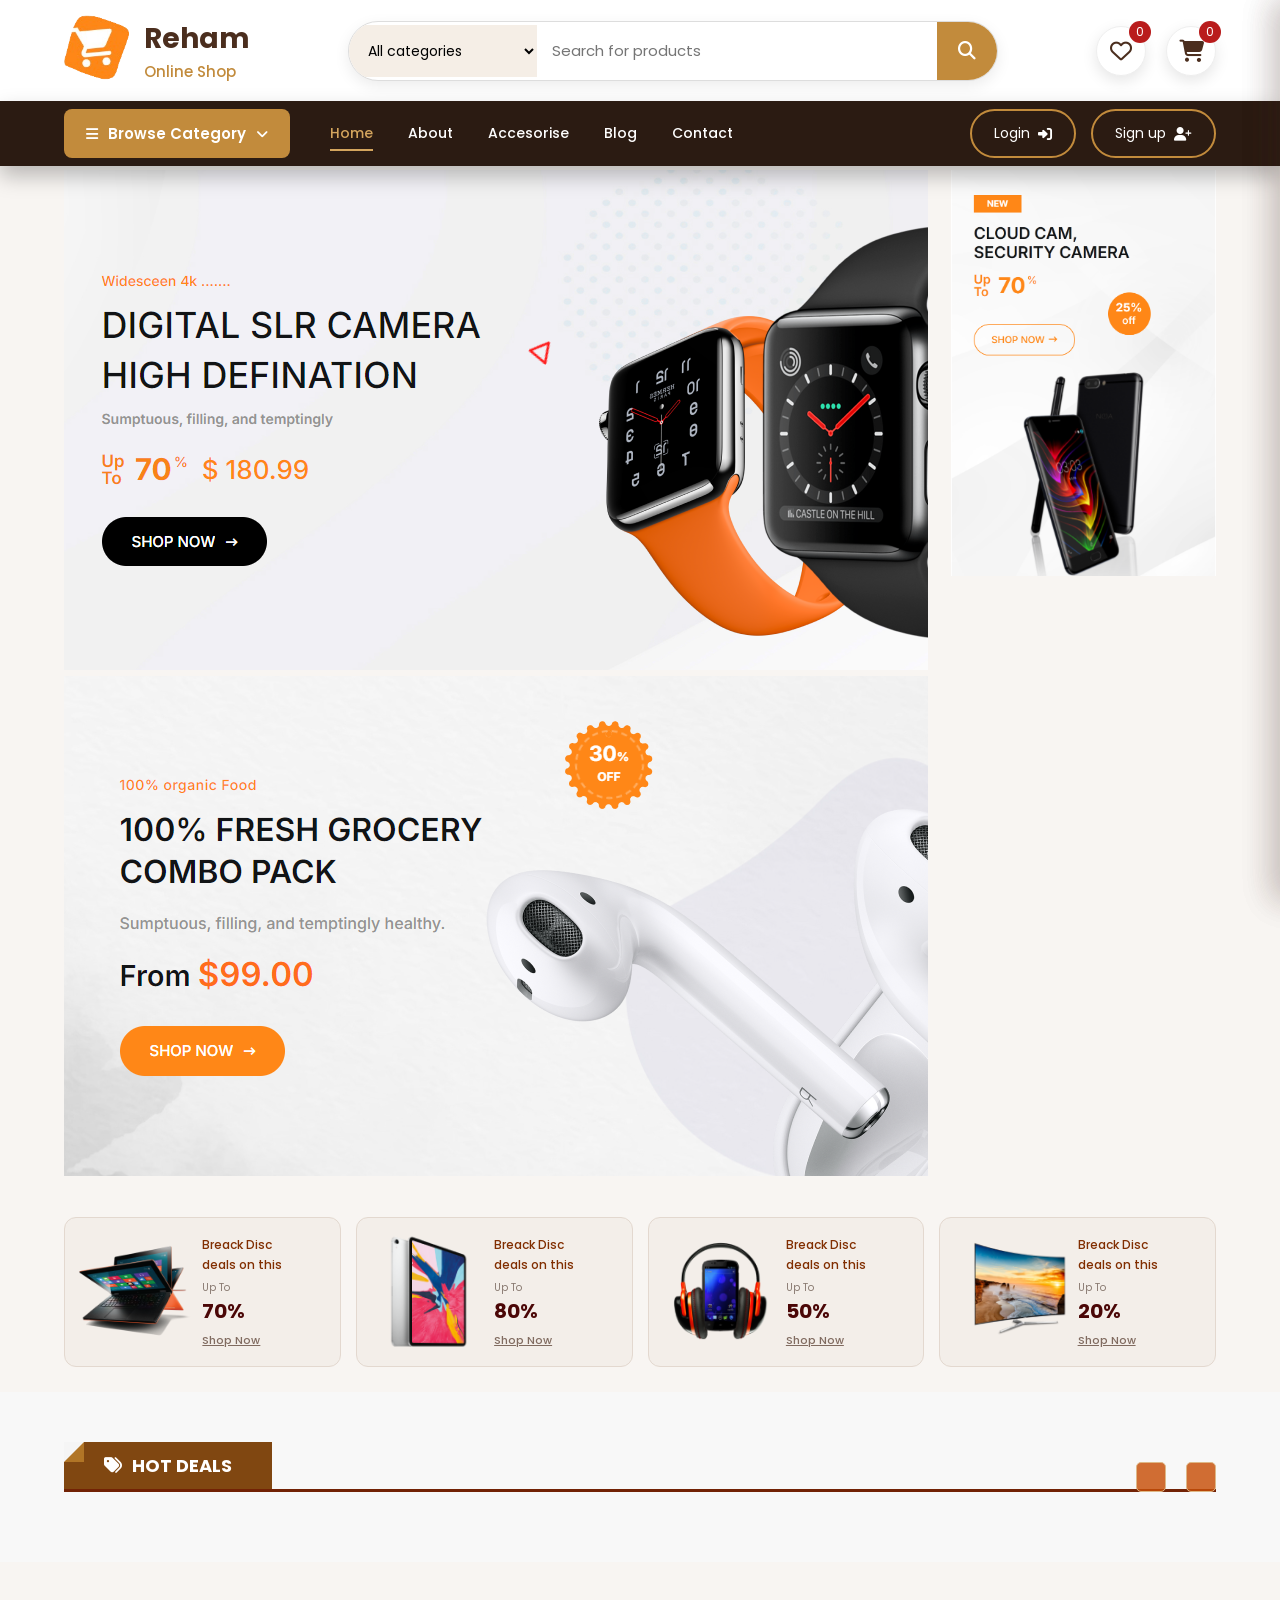
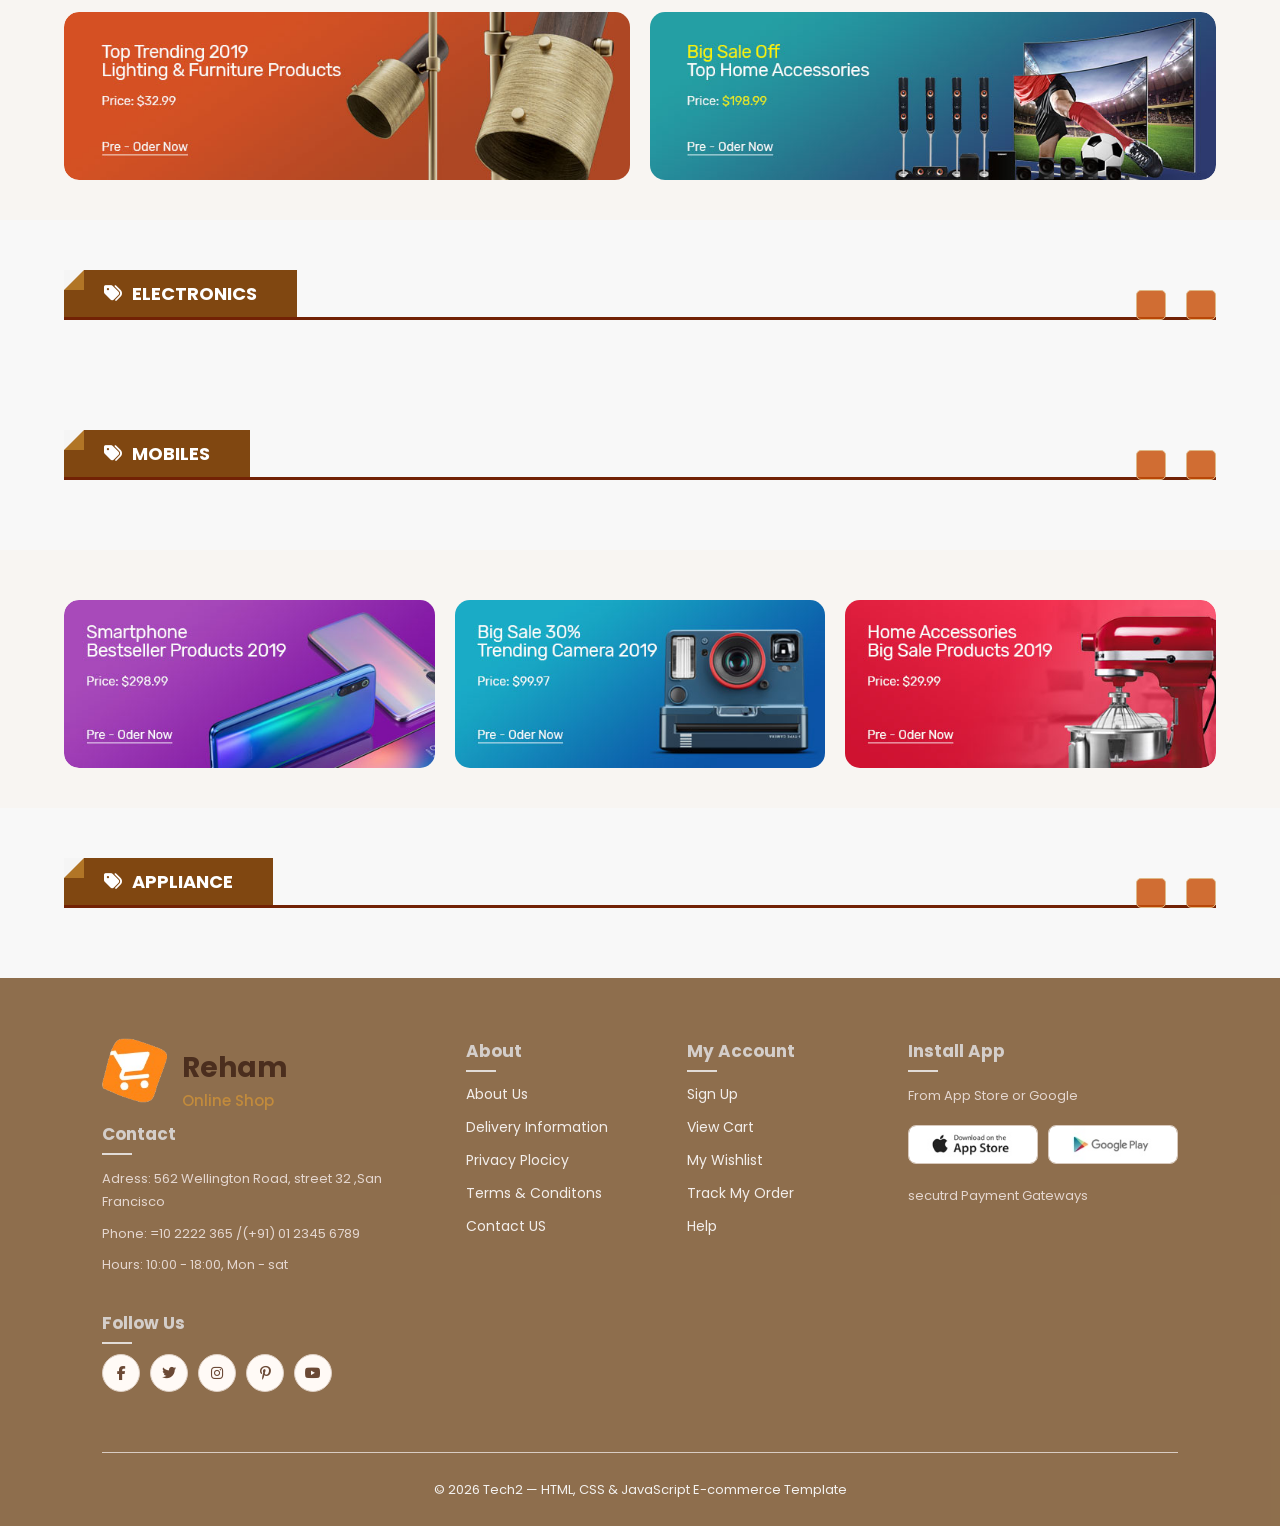
==== index.html @ 5ea928c6 "secound commit" ====
<!DOCTYPE html>
<!-- بيحدد إن الصفحة بتستخدم HTML5 -->

<html lang="en">
<!-- بداية صفحة HTML واللغة الأساسية إنجليزي -->

<head>

<!-- Link Swiper's CSS -->
<link rel="stylesheet" href="https://cdn.jsdelivr.net/npm/swiper@14.0.1/swiper-bundle.min.css">

    <!-- ترميز الصفحة علشان يدعم كل اللغات ومنها العربي -->
    <meta charset="UTF-8">

    <!-- بيخلي الصفحة Responsive على الموبايل والأجهزة المختلفة -->
    <meta name="viewport" content="width=device-width, initial-scale=1.0">

    <!-- أيقونة الموقع اللي بتظهر جنب اسم الموقع في التبويب -->
    <link rel="icon" href="Ecommerce Website/img/icon.png">

    <!-- ربط ملف الـ CSS الخاص بتنسيق الموقع -->
    <link rel="stylesheet" href="style.css">

    <!-- اسم الموقع اللي هيظهر في التبويب -->
    <title>Online_Store</title>

    <!-- مكتبة Font Awesome علشان نستخدم الأيقونات -->
<link rel="stylesheet" href="https://cdnjs.cloudflare.com/ajax/libs/font-awesome/6.4.0/css/all.min.css">
</head>




<body>

<div class="cart">
    <div class="top_cart">
        <h3>Cart Items : (<span class="count_item_cart">0</span>)</h3>
        <span class="close_cart"><i class="fa-regular fa-circle-xmark"></i></span>
    </div>


    <div class="items_in_cart" id="cart_items">
        

    
        <!-- <div class="item_cart">
        
           
            <div class="img_cart">
                <img src="Ecommerce Website/img/product/10.png" alt="">
            </div>
        
        
            <div class="content">
                <h4>Lorem ipsum dolor sit 10lorem10jfeqhwehed.</h4>
                <p class="price_cart">80$</p>
        
                <div class="Quntity_controle">
                    <button class="decrease_quntity">-</button>
                    <span class="quntity">3</span>
                    <button class="increese_quntity">+</button>
                </div>
            </div>
        
      
            <div class="delete_cart">
                <button class="delete_item">
                    <i class="fa-solid fa-trash-can"></i>
                </button>
            </div>
        
        </div> -->


    </div>



<div class="bottom_cart">
    <div class="total">
        <p>SubTotal</p>
        <p>------></p>
        <p class="price_cart_total">0$</p>

    </div>


    <div class="button_cart">
        <a href="checkout.html" class="btn_cart">Checkout</a>

        <span class="btn_cart trans_bg">Shop more</span>
    </div>
</div>

</div>







<!-- Favorite Popup -->

<div class="favorite">

    <div class="top_favorite">

        <h3>
            My Favorite : (<span class="count_item_fav">0</span>)
        </h3>

        <span class="close_favorite">
            <i class="fa-regular fa-circle-xmark"></i>
        </span>

    </div>

    <div id="favorite_items">
    </div>

</div>





    <!-- بداية الهيدر (الجزء العلوي من الموقع) -->
    <header>

        <!-- الجزء العلوي بالكامل من الهيدر -->
        <div class="top_header">

            <!-- Container علشان يخلي المحتوى في منتصف الصفحة ومنظم -->
            <div class="container">

                <!-- Div بيجمع اللوجو واسم الموقع مع بعض -->
                <div id="rere">

                    <!-- اللوجو ولو اتضغط عليه يرجع للصفحة الرئيسية -->
                    <a href="#" class="logo">
                        <img src="Ecommerce Website/img/icon.png">
                    </a>

                    <!-- اسم الموقع والوصف -->
                    <div class="icon1">
                        <h1>Reham</h1>
                        <h3>Online Shop</h3>
                    </div>

                </div>




                <!-- نموذج البحث -->
                <form class="search_box">

                    <!-- مكان اختيار نوع المنتجات -->
                    <div class="select_box">

                        <!-- قائمة منسدلة لاختيار القسم -->
                        <select id="category" name="category">

                            <option value="All categories">All categories</option>
                            <option value="Electronics & Digita">Electronics & Digita</option>
                            <option value="Phone & Tablet">Phone & Tablet</option>
                            <option value="Fashion & Clothings">Fashion & Clothings</option>
                            <option value="Talivsion & Monitor">Talivsion & Monitor</option>
                            <option value="Jewelry & Watches">Jewelry & Watches</option>
                            <option value="Washing Machine">Washing Machine</option>
                            <option value="Toys & Hobbies">Toys & Hobbies</option>

                        </select>

                    </div>

                    <!-- مكان كتابة اسم المنتج -->
                    <input type="search" name="search" id="search" placeholder="Search for products" required>

                    <!-- زر البحث -->
                    <button type="submit">

                        <!-- أيقونة العدسة -->
                        <i class="fa-solid fa-magnifying-glass"></i>

                    </button>

                </form>







                <!-- أيقونة المنتجات المفضلة -->
                <div class="header-icons">

                    <div class="icon">
                    
                    <a href="#">
                    
                        <!-- أيقونة القلب -->
                        <i class="fa-regular fa-heart"></i>
                    
                        <!-- عدد المنتجات الموجودة في المفضلة -->
                        <span class="count count_favourite">0</span>
                    
                    </a>
                    </div>

                    <!-- أيقونة سلة المشتريات -->
                    <div class="icon">
                    
                        <a href="#">
                    
                            <!-- أيقونة الكارت -->
                            <i class="fa-solid fa-cart-shopping"></i>
                    
                            <!-- عدد المنتجات الموجودة في السلة -->
                            <span class="count count_item_header"> 0 </span>
                    
                        </a>
                    
                    </div>


                </div>


            </div>

        </div>


<div class="bottom_header">
    <div class="container">
        <nav class="nav">

<div class="category_nav">

<div class="category_btn">
<i class="fa-solid fa-bars"></i>
    <P>Browse Category</P>
<i  class="fa-solid fa-angle-down"></i>
</div>

<div class="category_nav_list">
   <a href="#">Top 10 offers</a>
   <a href="#">Electronics & digits</a>
   <a href="#">Phons & Tables</a>
   <a href="#">Fashion & Clothings</a>
   <a href="#">Talivsion & Monitor</a>
   <a href="#">Jewelry & Watches</a>
   <a href="#">Toys & Hobbies</a>
</div>

</div>

<ul class="nav_links">
<li class="active"><a href="#">Home</a></li>
<li><a href="#">About</a></li>
<li><a href="#"> Accesorise</a></li>
<li><a href="#"> Blog</a></li>
<li><a href="#"> Contact</a></li>

</ul>
        </nav>




        <div class="login_signup btns">
<a class="btn"  id="Log-in" href="#">Login <i class="fa-solid fa-right-to-bracket"></i></a>
<a class="btn" id="Sign-up" href="#">Sign up<i class="fa-solid fa-user-plus"></i></a>
        </div>



        <div class="mobile_menu">
        
            <button class="mobile_menu_btn">
                <i class="fa-solid fa-bars"></i>
            </button>
        
            <ul class="mobile_nav_links">
                <li class="active"><a href="#">Home</a></li>
                <li><a href="#">About</a></li>
                <li><a href="#">Accesorise</a></li>
                <li><a href="#">Blog</a></li>
                <li><a href="#">Contact</a></li>
            </ul>
        
        </div>

    </div>

</div>











    </header>




<div class="slider">
    <div class="container">

        <!-- Swiper -->
        <div class="slide-swap mySwiper">

            <div class="swiper-wrapper">

                <div class="swiper-slide">
                    <a href="#"> <img src="Ecommerce Website/img/banner_home1.png" alt=""> </a>
                </div>



                <div class="swiper-slide">
                    <a href="#"> <img src="Ecommerce Website/img/banner_home2.png" alt=""> </a>
                </div>





            </div>

        <div class="swiper-button-prev"></div>
        <div class="swiper-button-next"></div>
        
        

        </div>


        <div class="banner_2">
            <a href="#">
                <img src="Ecommerce Website/img/banner_home3.png" alt="">
            </a>
        </div>






    </div>
</div>





<div class="banner_4">
    <div class="container">
                <div class="box">
                    <a href="" class="link_btn"> </a>
                    <img src="Ecommerce Website/img/banner3_1.png" alt="">
                    <div class="text">
                        <h5>Breack Disc</h5>
                        <h5>deals on this</h5>
                        <div class="sale">
                            <p>Up To</p>
                            <span>70%</span>
                        </div>
                        <h5>Shop Now</h5>
                    </div>
                </div>

                        <div class="box">
                            <a href="" class="link_btn"> </a>
                            <img src="Ecommerce Website/img/banner3_2.png" alt="">
                            <div class="text">
                                <h5>Breack Disc</h5>
                                <h5>deals on this</h5>
                                <div class="sale">
                                    <p>Up To</p>
                                    <span>80%</span>
                                </div>
                                <h5>Shop Now</h5>
                            </div>
                        </div>

                                <div class="box">
                                    <a href="" class="link_btn"> </a>
                                    <img src="Ecommerce Website/img/banner3_3.png" alt="">
                                    <div class="text">
                                        <h5>Breack Disc</h5>
                                        <h5>deals on this</h5>
                                        <div class="sale">
                                            <p>Up To</p>
                                            <span>50%</span>
                                        </div>
                                        <h5>Shop Now</h5>
                                    </div>
                                </div>



                                    <div class="box">
                                                    <a href="" class="link_btn"> </a>
                                                    <img src="Ecommerce Website/img/banner3_4.png" alt="">
                                                    <div class="text">
                                                        <h5>Breack Disc</h5>
                                                        <h5>deals on this</h5>
                                                        <div class="sale">
                                                            <p>Up To</p>
                                                            <span>20%</span>
                                                        </div>
                                                        <h5>Shop Now</h5>
                                                    </div>
                                    </div>
    </div>
</div>






<div class="slider_products slide">

    <div class="container">

        <div class="slide_product mySwiper">

            <div class="top_slid">
                <h2><i class="fa-solid fa-tags"></i>Hot Deals</h2>
            </div>

            <div class="products swiper-wrapper" id="swiper_items_sale">


                <!-- Product 1 -->


            </div>



            <div class="swiper-button-next btn_swip"></div>
            <div class="swiper-button-prev btn_swip"></div>

        </div>




    </div>

</div>



<div class="banners">
    <div class="container">
        <div class="banners_boxs banner_2_img">
            <a href="" class="box">
<img src="Ecommerce Website/img/banner_box4.jpg" alt="">
<img src="Ecommerce Website/img/banner_box5.jpg" alt="">
            </a>
        </div>
    </div>
</div>



<div class="slider_products slide">

    <div class="container">

        <div class="slide_product mySwiper">

            <div class="top_slid">
                <h2><i class="fa-solid fa-tags"></i>Electronics</h2>
            </div>

            <div class="products swiper-wrapper" id="swiper_items">


                <!-- Product 1 -->


            </div>



            <div class="swiper-button-next btn_swip"></div>
            <div class="swiper-button-prev btn_swip"></div>

        </div>




    </div>

</div>



<div class="slider_products slide">

    <div class="container">

        <div class="slide_product mySwiper">

            <div class="top_slid">
                <h2><i class="fa-solid fa-tags"></i>Mobiles</h2>
            </div>

            <div class="products swiper-wrapper" id="swiper_mobiles">


                <!-- Product 1 -->


            </div>



            <div class="swiper-button-next btn_swip"></div>
            <div class="swiper-button-prev btn_swip"></div>

        </div>




    </div>

</div>


<div class="banners">
    <div class="container">
        <div class="banners_boxs banner_3_img">
            <a href="" class="box">
                <img src="Ecommerce Website/img/banner_box1.jpg" alt="">
                <img src="Ecommerce Website/img/banner_box2.jpg" alt="">
                <img src="Ecommerce Website/img/banner_box3.jpg" alt="">

            </a>
        </div>
    </div>
</div>



<div class="slider_products slide">

    <div class="container">

        <div class="slide_product mySwiper">

            <div class="top_slid">
                <h2><i class="fa-solid fa-tags"></i>appliance</h2>
            </div>

            <div class="products swiper-wrapper" id="swiper_appliance">


                <!-- Product 1 -->


            </div>



            <div class="swiper-button-next btn_swip"></div>
            <div class="swiper-button-prev btn_swip"></div>

        </div>




    </div>

</div>


<footer class="section-p1">
    <div class="col">
        <div id="rere">
        
            <!-- اللوجو ولو اتضغط عليه يرجع للصفحة الرئيسية -->
            <a href="#" class="logo">
                <img src="Ecommerce Website/img/icon.png">
            </a>
        
            <!-- اسم الموقع والوصف -->
            <div class="icon1 icon2">
                <h1>Reham</h1>
                <h3>Online Shop</h3>
            </div>
        
        </div>

                    
        <h4>Contact</h4>
        <p>
            <storng>Adress: </storng>562 Wellington Road, street 32 ,San Francisco
        </p>
        <p>
            <storng>Phone: </storng>=10 2222 365 /(+91) 01 2345 6789
        </p>
        <p>
            <storng>Hours: </storng>10:00 - 18:00, Mon - sat
        </p>
        <div class="follow">
            <h4>Follow Us</h4>
            <div class="icon">
                <i class="fab fa-facebook-f"></i>
                <i class="fab fa-twitter"></i>
                <i class="fab fa-instagram"></i>
                <i class="fab fa-pinterest-p"></i>
                <i class="fab fa-youtube"></i>
            </div>
        </div>
    </div>
    <div class="col">
        <h4>About</h4>
        <a href="#">About Us</a>
        <a href="#">Delivery Information</a>
        <a href="#">Privacy Plocicy</a>
        <a href="#">Terms & Conditons</a>
        <a href="#">Contact US</a>


    </div>

    <div class="col">
        <h4>My Account</h4>
        <a href="#">Sign Up</a>
        <a href="#">View Cart</a>
        <a href="#">My Wishlist</a>
        <a href="#">Track My Order</a>
        <a href="#">Help</a>


    </div>

    <div class="col install">
        <h4>Install App</h4>
        <p>From App Store or Google</p>
        <div class="row">
            <img src="Ecommerce Website/img/pay/app.jpg" alt="">
            <img src="Ecommerce Website/img/pay/play.jpg" alt="">
        </div>
        <p>secutrd Payment Gateways</p>
        <img src="Ecommerce Website/img/pay/pay.jpg" alt="">
    </div>


    <div class="copyright">
        <p>© 2026 Tech2 — HTML, CSS & JavaScript E-commerce Template</p>
    </div>
</footer>





<div class="Sign_up" id="form-details">

    <span class="closeSign">
        <i class="fa-regular fa-circle-xmark"></i>
    </span>

    <form id="signUpForm">

        <h2>
            Sign Up
            <i style="color:white" class="fa-solid fa-user-plus"></i>
        </h2>

        <input type="text" id="signupName" placeholder="Enter your name">

        <input type="email" id="signupEmail" placeholder="Enter your email">

        <input type="password" id="signupPassword" placeholder="Enter your password">

        <input type="password" id="confirmPassword" placeholder="Confirm your password">

        <button type="submit">
            Sign Up
        </button>

        <p id="signupMessage"></p>

    </form>

</div>





<div class="Log_in" id="login-details">

    <span class="closeLogin">
        <i class="fa-regular fa-circle-xmark"></i>
    </span>

    <form id="loginForm">

        <div class="login-icon">
            <i class="fa-solid fa-right-to-bracket"></i>
        </div>

        <h2>Welcome Back</h2>

        <p class="login-subtitle">
            Login to your account
        </p>

        <input type="email" id="loginEmail" placeholder="Enter your email">

        <input type="password" id="loginPassword" placeholder="Enter your password">

        <button type="submit">
            Log In
        </button>

        <p id="loginMessage"></p>

    </form>

</div>






<!-- Swiper JS -->
<script src="https://cdn.jsdelivr.net/npm/swiper@14.0.1/swiper-bundle.min.js"></script>

    <!-- ربط ملف JavaScript -->
    <script src="items_home.js"></script>
    <script src="swiiper.js"></script>
    <script src="script.js"></script>
   
   

</body>

</html>
---- style.css ----
/* =======================
   Google Font
======================= */

@import url('https://fonts.googleapis.com/css2?family=Poppins:wght@300;400;500;600;700&display=swap');


/* =======================
   Reset
======================= */

*{
    margin:0;
    padding:0;
    box-sizing:border-box;
    font-family:'Poppins',sans-serif;
}


html{
    scroll-behavior:smooth;
}


body{
    background:#f8f5f2;
    color:#2b1b12;
    font-size:14px;
    padding-top:170px;
}


a{
    text-decoration:none;
    color:inherit;
}


li{
    list-style:none;
}


/* =======================
   Header
======================= */

header{
    position:fixed;
    top:0;
    left:0;
    width:100%;
    z-index:1000;
}



/* =======================
   Container
======================= */

.container{

    width:90%;
    max-width:1300px;
    margin:auto;

}



/* =======================
   Top Header
======================= */


.top_header{

    background:#fff;
    padding:15px 0;
    box-shadow:0 5px 20px rgba(0,0,0,.12);

}



.top_header .container{

    display:flex;
    align-items:center;
    justify-content:space-between;
    gap:30px;

}



/* =======================
   Logo
======================= */


#rere{

    display:flex;
    align-items:center;
    gap:15px;

}


.logo img{

    width:65px;
    height:auto;

}



.icon1 h1{

    color:#4b2e1e;
    font-size:28px;
    font-weight:700;

}



.icon1 h3{

    color:#c28b3c;
    font-size:15px;
    font-weight:500;

}
/* =======================
   Search Box
======================= */


.search_box{

    display:flex;
    align-items:center;
    flex:1;
    max-width:650px;

    height:60px;

    background:#fff;

    border:1px solid #ddd;

    border-radius:50px;

    overflow:hidden;

    box-shadow:0 5px 15px rgba(0,0,0,.08);

    transition:.3s;

}



.search_box:focus-within{

    border-color:#c28b3c;

    box-shadow:
    0 0 0 4px rgba(194,139,60,.15);

}



.select_box select{

    border:none;
    outline:none;

    padding:15px;

    background:#f5eee6;

    cursor:pointer;

    font-size:14px;

}



.search_box input{

    flex:1;

    border:none;

    outline:none;

    padding:15px;

    font-size:15px;

}



.search_box button{

    width:60px;

    height:100%;

    border:none;

    background:#c28b3c;

    color:white;

    cursor:pointer;

    font-size:18px;

    transition:.3s;

}



.search_box button:hover{

    background:#9b6b25;

}





/* =======================
   Header Icons
======================= */


.header-icons{

    display:flex;

    gap:20px;

}



.icon{

    position:relative;

}



.icon a{

    width:50px;

    height:50px;

    border-radius:50%;

    display:flex;

    align-items:center;

    justify-content:center;


    background:#fff;

    color:#4b2e1e;

    font-size:22px;


    border:1px solid #eee;

    box-shadow:0 5px 15px rgba(0,0,0,.1);


    transition:.35s;

}



.icon a:hover{

    background:#c28b3c;

    color:white;

    transform:
    translateY(-5px)
    scale(1.08);

}



.count{

    position:absolute;

    top:-5px;

    right:-5px;


    width:22px;

    height:22px;


    border-radius:50%;


    background:#b91c1c;

    color:white;

    display:flex;

    justify-content:center;

    align-items:center;


    font-size:12px;

}






/* =======================
   Bottom Header
======================= */


.bottom_header{

    background:#2b1b12;

    color:white;

    box-shadow:
    0 10px 20px rgba(0,0,0,.25);

}



.bottom_header .container{

    height:65px;


    display:flex;

    align-items:center;

    justify-content:space-between;

}






/* =======================
   Navigation
======================= */


.nav{

    display:flex;

    align-items:center;

    gap:40px;

}




/* =======================
   Category Button
======================= */


.category_btn{

    display:flex;

    align-items:center;

    gap:10px;


    background:#c28b3c;


    padding:13px 22px;


    border-radius:8px;


    cursor:pointer;


    transition:.3s;

}



.category_btn:hover{

    background:#9b6b25;

}



.category_btn p{

    font-weight:600;

    font-size:15px;

}







/* =======================
   Navigation Links
======================= */


.nav_links{

    display:flex;

    gap:35px;

}



.nav_links li a{

    color:white;

    font-weight:500;

    position:relative;

    transition:.3s;

}



/* underline animation */

.nav_links li a::after{

    content:"";

    position:absolute;

    left:0;

    bottom:-8px;


    width:0;

    height:2px;

    background:#d4a55d;


    transition:.3s;

}



.nav_links li a:hover::after,
.nav_links .active a::after{

    width:100%;

}



.nav_links li a:hover,
.nav_links .active a{

    color:#d4a55d;

}






/* =======================
   Login Signup Buttons
======================= */


.login_signup{

    display:flex;

    gap:15px;

}



.btn{

    display:flex;

    align-items:center;

    gap:8px;


    padding:12px 22px;


    border:2px solid #c28b3c;


    border-radius:30px;


    color:white;


    transition:.35s;

}



.btn:hover{

    background:#c28b3c;


    transform:translateY(-3px);


    box-shadow:
    0 8px 20px rgba(194,139,60,.35);

}



/* =======================
   Category Dropdown
======================= */


.category_nav{

    position:relative;

}




.category_nav_list{


    position:absolute;


    top:100%;


    left:0;



    width:220px;



    padding:10px 0;



    background:#f5eee6;



    border:2px solid #4b2e1e;



    border-radius:

    0 0 12px 12px;



    box-shadow:

    0 10px 25px rgba(0,0,0,.15);



    display:flex;



    flex-direction:column;



    overflow:hidden;



    opacity:0;



    visibility:hidden;



    transform:translateY(-20px);



    transition:

    opacity .3s ease,

    transform .3s ease;

}



/* show menu */


.category_nav:hover .category_nav_list{


    opacity:1;


    visibility:visible;


    transform:translateY(0);


}





.category_nav_list a{


    padding:15px 20px;


    color:#333;


    border-bottom:

    1px solid rgb(201,186,158);


    transition:.3s;


}




.category_nav_list a:hover{


    background:#241b0e;


    color:white;


}



.category_nav_list a:last-child{


    border-bottom:none;

}
/* =======================
   Swiper
======================= */

.slider{
    position:relative;
}

.slider .container{
    display:flex;
    justify-content:space-between;
    gap:20px;
}

.slider .container .slide-swap{
    width:75%;
    overflow:hidden;
}

.slider .container .banner_2{
    width:23%;
}

.slider .container .banner_2 a{
    display:block;
    width:100%;
}

.slider .container .banner_2 img{
    width:100%;
    display:block;
    object-fit:cover;
}


/* banner */

.banner_4 {
    padding: 35px 0;
}

.banner_4 .container {
    display: grid;
    grid-template-columns: repeat(4, 1fr);
    gap: 15px;
}

/* Banner */
.banner_4 .box {
    position: relative;
    display: flex;
    align-items: center;

    height: 150px;
    padding: 12px;

    background: #f3eee9;
    border: 1px solid #e3d8cf;
    border-radius: 12px;

    overflow: hidden;
    cursor: pointer;

    transition: 0.3s ease;
}

/* Hover */
.banner_4 .box:hover {
    transform: translateY(-4px);
    box-shadow: 0 5px 15px rgba(80, 60, 50, 0.12);
      transform: scale(1.03);
}

/* Image */
.banner_4 .box img {
    width: 48%;
    height: 120px;
    object-fit: contain;

    transition: 0.3s;
}

.banner_4 .box img:hover{
     scale: 0.8;
}

/* Text */
.banner_4 .box .text {
    width: 52%;
    padding-left: 5px;
}

/* Titles */
.banner_4 .box .text h5 {
    margin: 2px 0;
    color: #812e01;
    font-size: 12px;
    font-weight: 500;
}

/* Sale */
.banner_4 .box .sale {
    margin: 6px 0;
}

.banner_4 .box .sale p {
    margin: 0;
    color: #8a7b72;
    font-size: 10px;
}

.banner_4 .box .sale span {
    color: #4b0707;
    font-size: 20px;
    font-weight: bold;
}

/* Shop Now */
.banner_4 .box .text h5:last-child {
    color: #806b60;
    font-size: 11px;
    text-decoration: underline;
}

/* Link covers whole banner */
.banner_4 .box .link_btn {
    position: absolute;
    inset: 0;
    z-index: 2;
}

/* Responsive */
@media (max-width: 1000px) {
    .banner_4 .container {
        grid-template-columns: repeat(2, 1fr);
        margin: 20px;
    }
    .banner_4 .box{
        margin-bottom: 15px;
    }
}

@media (max-width: 600px) {
    .banner_4 .container {
      display: flex;
      flex-direction: column;

    }
}
/* =========================
   Products Slider
========================= */

.slide{
      margin-top:  -10px;
}.slide .container {
    position: relative;
}

.slide .container .mySwiper {
    padding: 10px 0;
}

.slide .container .mySwiper .btn_swip {
    position: absolute;
    top: 30px;
    right: 0;
    background-color: #c74f09d2;
    color: rgb(245, 241, 238);
    font-weight: bold;
    border-radius: 5px;
    height: 30px;
    width: 30px;
    border: 1px solid burlywood;
    padding: 6px;
}

.btn_swip.swiper-button-prev {
    left: calc(100% - 80px);
}
.top_slid {
position: relative;
margin-bottom: 20px;
border-bottom: 3px solid rgb(114, 34, 5);
}

.top_slid h2 {
    position: relative;
    text-transform: uppercase;
    background-color: #804711;
    color: white;
    font-size: 18px;
    padding: 10px 40px;
    display: flex;
    align-items: center;
    gap: 10px;
    width: max-content;
}

.top_slid h2::before {
    position: absolute;
    content: '';
    top: 0;
    left: 0;
    z-index: 9;
    width: 0;
    height: 0;
border-left: 20px solid transparent;
background-color: whitesmoke;
border-bottom: 20px solid rgb(177, 117, 38);
}


.slider_products {
    padding: 40px 0;
    background: #f8f8f8;
  
}

.slide_product {
    width: 100%;
    overflow: hidden;
}

.products {
    display: flex;
}

/* =========================
   Product Card
========================= */

.product {
    position: relative;
    background: #fff;
    padding: 15px;
    border-radius: 12px;
    border: 1px solid #eee;
    box-sizing: border-box;
    transition: 0.3s ease;
    overflow: hidden;
}

.product:hover {
    transform: translateY(-5px);
    box-shadow: 0 8px 25px rgba(0, 0, 0, 0.08);
}


/* =========================
   Sale
========================= */

.Sale_present {
    position: absolute;
    top: 12px;
    left: 12px;

    background: #e74c3c;
    color: #fff;

    padding: 5px 9px;
    border-radius: 6px;

    font-size: 13px;
    font-weight: 600;

    z-index: 2;
}


/* =========================
   Product Image
========================= */

.img_product {
    width: 100%;
    height: 220px;

    display: flex;
    align-items: center;
    justify-content: center;

    margin-bottom: 12px;
}

.img_product img {
    width: 100%;
    height: 100%;

    object-fit: contain;

    transition: 0.3s ease;
}

.product:hover .img_product img {
    transform: scale(1.05);
}


/* =========================
   Stars
========================= */

.stars {
    margin-bottom: 8px;
}

.stars i {
    color: #ffc107;
    font-size: 14px;
    margin-right: 2px;
}


/* =========================
   Product Name
========================= */

.name_product {
    margin: 0 0 10px;
    height: 45px;

    overflow: hidden;
}

.name_product a {
    color: #333;
    text-decoration: none;

    font-size: 14px;
    line-height: 1.6;

    display: -webkit-box;
    -webkit-line-clamp: 2;
    -webkit-box-orient: vertical;

    overflow: hidden;

    transition: 0.3s ease;
}

.name_product a:hover {
    color: #e74c3c;
}


/* =========================
   Price
========================= */

.price {
    display: flex;
    align-items: center;
    gap: 10px;

    margin-bottom: 15px;
}

.price p {
    margin: 0;
}

.price p span {
    color: #e74c3c;
    font-size: 18px;
    font-weight: 700;
}

.old_price {
    color: #999;
    font-size: 14px;

       text-decoration: line-through;
}


.add_btn_cart{

display: flex;
align-items: center;
justify-content: center;
    background-color: #552c14;
border: 1px solid rgba(66, 41, 32, 0.164);
padding: 5px 7px;
width: fit-content;
color:white;
cursor: pointer;
transition: 0.3s;
}
.add_btn_cart:hover{
    scale: 0.9;
}



.add_btn_cart i{
    margin-right: 5px;
}
.add_btn_cart.active{

background-color: #c2b6b6;
cursor: no-drop;
}
    


.icon_product{
    position: absolute;
    right: 0;
    bottom:0px;
    width: 30px;
    height: 30px;

    border-radius: 2px;

    background-color: #b63a00;
display: flex;
align-items: center;
justify-content: center;
color:white;
cursor: pointer;
transition: 0.3s;
}
.icon_product.active{
    background-color: #df74108c;
    scale: 1.1;
    cursor: no-drop;
}

/* banners */
.banners {
    padding: 50px 0;
}

.banners .banners_boxs {
    display: flex;
    gap: 20px;
}

.banners .banners_boxs .box {
    display: flex;
    gap: 20px;
    width: 100%;
    overflow: hidden;
    border-radius: 15px;
}

.banners .banners_boxs .box img {
    flex: 1;
    min-width: 0;
    width: 100%;
    display: block;
    object-fit: cover;
    border-radius: 15px;
    transition: 0.3s ease;
}

.banners .banners_boxs .box img:hover {
    transform: scale(1.03);
}



footer {
    background: #77522ad2;
    padding: 60px 8% 25px;
    display: flex;
    flex-wrap: wrap;
    justify-content: space-between;
    gap: 40px;
    position: relative;
    color: #ece5e1;
}

/* Columns */

footer .col {
    display: flex;
    flex-direction: column;
    align-items: flex-start;
    min-width: 180px;
}

footer .col:first-child {
    width: 30%;
}


/* Titles */

footer h4 {
    color: #d4ceca;
    font-size: 17px;
    margin-bottom: 20px;
    font-weight: 700;
    position: relative;
}

footer h4::after {
    content: "";
    position: absolute;
    left: 0;
    bottom: -8px;
    width: 30px;
    height: 2px;
    background: #e2dcd7;
    transition: 0.3s;
}

footer .col:hover h4::after {
    width: 55px;
}


/* Contact text */

footer p {
    font-size: 13px;
    line-height: 1.8;
    margin: 0 0 8px;
    color: #e4d6cf;
}

footer strong {
    color: #dfbcaa;
}


/* Links */

footer a {
    color: #f3eeeb;
    text-decoration: none;
    font-size: 14px;
    margin-bottom: 12px;
    transition: 0.3s ease;
}

footer a:hover {
    color: #a54c03;
    transform: translateX(5px);
}


/* ================= SOCIAL ICONS ================= */

footer .follow {
    margin-top: 25px;
}

footer .follow h4 {
    margin-bottom: 18px;
}

footer .follow .icon {
    display: flex;
    gap: 10px;
}

footer .follow i {
    width: 38px;
    height: 38px;
    display: flex;
    align-items: center;
    justify-content: center;

    color: #6b4935;
    background: #fffaf6;
    border: 1px solid #ddcec2;
    border-radius: 50%;

    cursor: pointer;
    transition: all 0.3s ease;
}

footer .follow i:hover {
    background: #6b4935;
    color: #fffaf6;
    border-color: #6b4935;
    transform: translateY(-5px);
}


/* ================= INSTALL APP ================= */

footer .install .row {
    display: flex;
    gap: 10px;
    margin: 10px 0 20px;
}

footer .install .row img {
    width: 130px;
    border: 1px solid #d8c9bd;
    border-radius: 8px;
    transition: 0.3s;
}

footer .install .row img:hover {
    transform: translateY(-4px);
}

footer .install > img {
    width: 220px;
    margin-top: 5px;
}


/* ================= COPYRIGHT ================= */

footer .copyright {
    width: 100%;
    text-align: center;
    padding-top: 25px;
    margin-top: 20px;
    border-top: 1px solid #d8ccc3;
}

footer .copyright p {
    margin: 0;
    font-size: 13px;
    color: #f3f1ef;
}
 /* =========================
    START CART
 ========================= */

.cart {
    position: fixed;
    height: 100vh;
    top: 0;
    right: 0;
    bottom: 0;

    z-index: 100000;

    width: 350px;
    padding: 22px;

    display: flex;
    flex-direction: column;
    justify-content: space-between;

    /* Main Cart Background */
    background: #ffffff;

    color: #3b2418;

    border-left: 1px solid #e5d8cf;

    box-shadow:
        -8px 0 30px rgba(59, 36, 24, 0.15);


    transform: translateX(100%);
    transition: transform 0.5s ease;
   
}

.cart.active {
    transform: translateX(0);
}


/* =========================
   TOP CART
 ========================= */

.top_cart {
    display: flex;
    align-items: center;
    justify-content: space-between;

    width: 100%;

    padding-bottom: 15px;

    border-bottom: 1px solid #e5d8cf;
}

.top_cart h3 {
    margin: 0;

    font-size: 18px;

    color: #3b2418;
}

.top_cart h3 span {
    color: #8b5e3c;
}

.top_cart .close_cart {
    font-size: 30px;

    color: #5a3624;

    cursor: pointer;

    transition: 0.25s ease;
}

.top_cart .close_cart:hover {
    transform: rotate(90deg);

    color: #9a6844;
}


/* =========================
   CART ITEMS
 ========================= */

.items_in_cart {
    display: flex;
    flex-direction: column;

    gap: 0;

    padding: 10px 5px;

    margin-block: 15px;

    height: 100%;

    overflow-y: auto;

    border: none;
    box-shadow: none;

    scrollbar-width: thin;
    scrollbar-color: #9a6844 transparent;
}


/* =========================
   EACH ITEM
 ========================= */

.item_cart {
    display: flex;
    align-items: center;
    justify-content: space-between;

    gap: 12px;

    padding: 15px 0;

    border-bottom: 1px solid #eadfd8;

    transition: 0.25s ease;
}



/* =========================
   PRODUCT IMAGE
 ========================= */

.item_cart img {
    width: 72px;
    height: 72px;

    object-fit: contain;

    padding: 6px;

    background: #f6f1ed;

    border: 1px solid #e2d4ca;

    border-radius: 12px;
}


/* =========================
   CONTENT
 ========================= */

.item_cart .content {
    flex: 1;
}

.item_cart .content {
    flex: 1;
    min-width: 0;
}

.item_cart h4 {
    margin: 0 0 6px;
    color: #3b2418;
    font-size: 14px;

    white-space: nowrap;
    overflow: hidden;
    text-overflow: ellipsis;
    -webkit-line-break: 2;
}
.price_cart {
    margin: 0;

    color: #8b5e3c;

    font-weight: 700;
}



/* =========================
   QUANTITY
 ========================= */

.Quntity_controle {
    display: flex;
    align-items: center;

    gap: 9px;

    margin-top: 8px;
}

.Quntity_controle button {
    width: 27px;
    height: 27px;

    border: 1px solid #d5c0b2;

    border-radius: 7px;

    background: #f5eee9;

    color: #5a3624;

    font-size: 17px;
    font-weight: bold;

    cursor: pointer;

    transition: 0.25s ease;
}

.Quntity_controle button:hover {
    background: #6b432d;

    border-color: #6b432d;

    color: #ffffff;
}

.Quntity_controle .quntity {
    min-width: 30px;

    text-align: center;

    color: #3b2418;

    font-weight: 700;
}


/* =========================
   DELETE BUTTON
 ========================= */

.delete_item,.delete_fav {
    border: none;

    background: transparent;

    color: #8b5e3c;

    cursor: pointer;

    transition: 0.25s ease;
}

.delete_item:hover,.delete_fav:hover {
    color: #ff1b0b;

    transform: scale(1.1);
}


/* =========================
   SCROLLBAR
 ========================= */

.items_in_cart::-webkit-scrollbar {
    width: 5px;
}

.items_in_cart::-webkit-scrollbar-track {
    background: transparent;
}

.items_in_cart::-webkit-scrollbar-thumb {
    background: #9a6844;

    border-radius: 10px;
}

.items_in_cart::-webkit-scrollbar-thumb:hover {
    background: #5f3927;
}




/* =========================
   BOTTOM CART
========================= */

.bottom_cart {
    padding-top: 18px;

    border-top: 1px solid #e5d8cf;
}


/* =========================
   TOTAL
========================= */

.bottom_cart .total {
    display: flex;
    align-items: center;
    justify-content: space-between;

    margin-bottom: 18px;
}

.bottom_cart .total p {
    margin: 0;

    color: #3b2418;

    font-size: 16px;
    font-weight: 600;
}

.bottom_cart .total .price_cart_total {
    color: #6b432d;

    font-size: 20px;
    font-weight: 700;
}


/* =========================
   BUTTONS
========================= */

.button_cart {
    display: flex;
    gap: 10px;
}


/* Both Buttons */

.button_cart .btn_cart {
    flex: 1;

    height: 45px;

    display: flex;
    align-items: center;
    justify-content: center;

    border-radius: 9px;

    text-decoration: none;

    font-size: 14px;
    font-weight: 600;

    cursor: pointer;

    transition: 0.3s ease;
}


/* =========================
   CHECKOUT
========================= */

.button_cart .btn_cart:not(.trans_bg) {
    background: #5a3624;

    color: #ffffff;

    border: 1px solid #5a3624;
}

.button_cart .btn_cart:not(.trans_bg):hover {
    background: #3b2418;

    border-color: #3b2418;

    transform: translateY(-2px);

    box-shadow: 0 5px 12px rgba(59, 36, 24, 0.2);
}


/* =========================
   SHOP MORE
========================= */

.button_cart .trans_bg {
    background: #ffffff;

    color: #5a3624;

    border: 1px solid #b99b86;
}

.button_cart .trans_bg:hover {
    background: #f5eee9;

    border-color: #6b432d;

    transform: translateY(-2px);
}


















.favorite{
    position: fixed;
    height: 100vh;
    top: 0;
    right: 0;
    bottom: 0;

    z-index: 100000;

    width: 350px;
    padding: 22px;

    display: flex;
    flex-direction: column;
    justify-content: space-between;

    background: #ffffff;

    color: #3b2418;

    border-left: 1px solid #e5d8cf;

    box-shadow:
        -8px 0 30px rgba(59, 36, 24, 0.15);


    transform: translateX(100%);
    transition: transform 0.5s ease;
   
}

.favorite.active {
    transform: translateX(0);
}


/* =========================
   TOP CART
 ========================= */

.top_favorite {
    display: flex;
    align-items: center;
    justify-content: space-between;

    width: 100%;

    padding-bottom: 15px;

    border-bottom: 1px solid #e5d8cf;
}

.top_favorite h3 {
    margin: 0;

    font-size: 18px;

    color: #3b2418;
}



.top_favorite .close_favorite{
    font-size: 30px;

    color: #5a3624;

    cursor: pointer;

    transition: 0.25s ease;
}

.top_cart .close_cart:hover {
    transform: rotate(90deg);

    color: #9a6844;
}


/* =========================
   CART ITEMS
 ========================= */

#favorite_items {
    display: flex;
    flex-direction: column;

    gap: 0;

    padding: 10px 5px;

    margin-block: 15px;

    height: 100%;

    overflow-y: auto;

    border: none;
    box-shadow: none;

    scrollbar-width: thin;
    scrollbar-color: #9a6844 transparent;
}





/* =========================
   EACH ITEM
 ========================= */

.favorite_item {
    display: flex;
    align-items: center;
    justify-content: space-between;

    gap: 12px;

    padding: 15px 0;

    border-bottom: 1px solid #eadfd8;

    transition: 0.25s ease;
}


/* =========================
   PRODUCT IMAGE
 ========================= */

.favorite_item img {
    width: 72px;
    height: 72px;

    object-fit: contain;

    padding: 6px;

    background: #f6f1ed;

    border: 1px solid #e2d4ca;

    border-radius: 12px;
}


/* =========================
   CONTENT
 ========================= */

.favorite_item .favorite_content {
    flex: 1;
    min-width: 0;
    display: flex;
    align-items: center;
    justify-content: space-between;
}

.favorite_item h4 {
    margin: 0 0 6px;
    color: #3b2418;
    font-size: 14px;

    width: 150px;

    white-space: nowrap;
    overflow: hidden;
    text-overflow: ellipsis;
}
.favorite_price {
    margin: 0;

    color: #8b5e3c;

    font-weight: 700;
}


/* =========================
   DELETE BUTTON
 ========================= */

.delete_item {
    border: none;

    background: transparent;

    color: #8b5e3c;

    cursor: pointer;

    transition: 0.25s ease;
}

.delete_item:hover {
    color: #ff1b0b;

    transform: scale(1.1);
}


/* =========================
   SCROLLBAR
 ========================= */

.favorite_items::-webkit-scrollbar {
    width: 5px;
}

.favorite_items::-webkit-scrollbar-track {
    background: transparent;
}

.favorite_items::-webkit-scrollbar-thumb {
    background: #9a6844;

    border-radius: 10px;
}

.favorite_items::-webkit-scrollbar-thumb:hover {
    background: #5f3927;
}









.Sign_up{
    padding: 0 30px;
    position: relative;
    width: 100vw;
    height: 100vh;
    background-color: #3f1b06e1;
    z-index: 1000000000000;
    position: fixed;
    top: 0;
    display: flex;
    align-items: center;
    justify-content: center;

    transform: scale(0.8);

    opacity: 0;

    visibility: hidden;

    transition: 0.4s ease;
}

.Sign_up.active{
     transform: scale(1);

    opacity: 1;

    visibility: visible;
}



#form-details form {
    background-color: #1a1207;

  display: flex;
  flex-direction: column;
align-items: center;
justify-content: center;
width: 450px;
min-height: 450px;
padding: 20px;
border-radius: 30px;
}


/* Title */
#form-details form h2 {
  font-size: 30px;
  color: #f19f249a;
  margin-bottom: 25px;
  line-height: 1.3;
}

/* Inputs */
#form-details form input,
#form-details form textarea {
  width: 100%;
  margin: 8px 0;
  padding: 14px 15px;
  border: 1px solid #cccccca9;
  border-radius: 8px;
  outline: none;
  font-size: 15px;
  transition: 0.3s ease;
  background-color: #2b1b12a6;
  color: white;
}

/* Textarea */
#form-details form textarea {
  resize: vertical;
}

/* Focus */
#form-details form input:focus,
#form-details form textarea:focus {
  border-color: #ecf1f1;
  box-shadow: 0 0 0 3px rgba(8, 129, 120, 0.1);
}

/* Button */
#form-details form button {
  margin-top: 15px;
  padding: 13px;
  border-radius: 8px;
  border: none;
  background-color: #cf741f;
  color: white;
  font-size: 16px;
  font-weight: bold;
  cursor: pointer;
  transition: 0.3s ease;
  width: 100%;
}

/* Hover */
#form-details form button:hover {
  background-color: #815d26;
  transform: translateY(-2px);
}

#form-details .closeSign{
    color: white;
    position: absolute;
    top: 0;
    right: 40px;
font-size: 40px;
   cursor: pointer;

    transition: 0.25s ease;
}
#form-details .closeSign:hover{
   transform: rotate(90deg);

    color: #eca978;
}


#signupMessage {
    margin-top: 12px;
    font-size: 14px;
    font-weight: bold;
    text-align: center;
}






.Log_in {

    position: fixed;

    inset: 0;

    z-index: 1000000000000;

    background: rgba(35, 18, 8, 0.92);

    display: flex;

    align-items: center;

    justify-content: center;

    padding: 20px;

    transform: scale(0.8);

    opacity: 0;

    visibility: hidden;

    transition: 0.4s ease;
}

.Log_in.active {

    transform: scale(1);

    opacity: 1;

    visibility: visible;
}


/* Close */

#login-details .closeLogin {

    position: absolute;

    top: 25px;
    right: 30px;

    color: #fff;

    font-size: 35px;

    cursor: pointer;

    transition: 0.3s ease;
}

#login-details .closeLogin:hover {

    color: #e9a15d;

    transform: rotate(90deg);
}


/* Form */

#login-details form {

    width: 400px;

    padding: 40px 35px;

    background: #21150d;

    border: 1px solid #6e4426;

    border-radius: 20px;

    box-shadow: 0 15px 40px rgba(0, 0, 0, 0.45);

    text-align: center;
}


/* Icon */

.login-icon {

    width: 65px;
    height: 65px;

    margin: 0 auto 15px;

    display: flex;

    align-items: center;
    justify-content: center;

    border-radius: 50%;

    background: #cf741f;

    color: white;

    font-size: 27px;
}


/* Title */

#login-details form h2 {

    margin: 5px 0;

    color: #f0a45d;

    font-size: 28px;
}


/* Subtitle */

.login-subtitle {

    margin: 0 0 25px;

    color: #b9a79a;

    font-size: 14px;
}


/* Inputs */

#login-details form input {

    width: 100%;

    padding: 14px;

    margin-bottom: 15px;

    border: 1px solid #5b3b25;

    border-radius: 10px;

    outline: none;

    background: #2c1c11;

    color: white;

    font-size: 14px;

    transition: 0.3s ease;

    box-sizing: border-box;
}

#login-details form input::placeholder {

    color: #9d8c80;
}

#login-details form input:focus {

    border-color: #cf741f;

    box-shadow: 0 0 8px rgba(207, 116, 31, 0.25);
}


/* Button */

#login-details form button {

    width: 100%;

    padding: 14px;

    margin-top: 5px;

    border: none;

    border-radius: 10px;

    background: #cf741f;

    color: white;

    font-size: 16px;

    font-weight: bold;

    cursor: pointer;

    transition: 0.3s ease;
}

#login-details form button:hover {

    background: #e5944b;

    transform: translateY(-2px);
}


/* Message */

#loginMessage {

    margin: 15px 0 0;

    font-size: 14px;

    font-weight: bold;
}


/* =========================================
   MOBILE MENU
   ========================================= */

.mobile_menu {
    display: none;
    position: relative;
}

.mobile_menu_btn {
    width: 42px;
    height: 42px;
    border: 1px solid #c28b3c;
    border-radius: 8px;
    background: transparent;
    color: white;
    font-size: 20px;
    cursor: pointer;
}


/* القائمة اللي هتظهر */
.mobile_nav_links {
    position: absolute;
    top: 50px;
    right: -50px;
    width: 180px;
    background: #2b1b12;
    border: 1px solid #c28b3c;
    border-radius: 0 0 10px 10px;
    padding: 8px 0;
transition: 0.5s ease;
   transform: translateX(100%);
    flex-direction: column;

    box-shadow: 0 8px 20px rgba(0,0,0,.3);
}

.mobile_nav_links.active {
    transform: translateX(0);
    
}

.mobile_nav_links li {
    width: 100%;
}

.mobile_nav_links li a {
    display: block;
    padding: 12px 15px;
    color: white;
    font-size: 13px;
    transition: .3s;
}

.mobile_nav_links li a:hover {
    background: #c28b3c;
}


/* =========================================
   من 900px وأقل
   ========================================= */

@media (max-width: 900px) {

    /* نخفي اللينكات الأصلية */
    .nav_links {
        display: none;
    }

    /* نظهر زر المينيو */
    .mobile_menu {
        display: block;
    }

    /* نخلي الترتيب:
       Category → Login/Signup → Menu
    */
    .bottom_header .container {
        display: flex;
        align-items: center;
        justify-content: space-between;
        gap: 10px;
    }

    .nav {
        display: flex;
        align-items: center;
    }

    .login_signup {
        display: flex;
        align-items: center;
        gap: 8px;
    }
}

/* =========================================
   Responsive - 800px
   ========================================= */

@media (max-width: 1000px )  {

    /* ===== Top Header ===== */

    .top_header .container {
        gap: 15px;
    }

    /* إخفاء البحث */
    .search_box {
        display: none;
    }

    /* اللوجو واسم الموقع */
    #rere {
        gap: 10px;
    }

    .logo img {
        width: 50px;
    }

    .icon1 h1 {
        font-size: 21px;
    }

    .icon1 h3 {
        font-size: 11px;
    }

    /* Favorite + Cart */
    .header-icons {
        display: flex;
        align-items: center;
        gap: 15px;
    }

    .icon a {
        width: 45px;
        height: 45px;
        font-size: 19px;
    }


    /* ===== Bottom Header ===== */

    .bottom_header .container {
        gap: 15px;
    }

    /* Login + Sign Up */
    .login_signup {
        display: flex;
        align-items: center;
        gap: 12px;
    }

    .login_signup .btn {
        padding: 9px 14px;
        font-size: 12px;
    }


    /* ===== Swiper ===== */

    .slider .container {
        gap: 12px;
    }

    .slider .container .slide-swap {
        width: 70%;
        height: 220px;
    }

    .slider .container .slide-swap img {
        width: 100%;
        height: 220px;
        object-fit: cover;
    }

    .slider .container .banner_2 {
        width: 30%;
        height: 220px;
    }

    .slider .container .banner_2 img {
        width: 100%;
        height: 220px;
        object-fit: cover;
    }


    /* ===== Banners ===== */

    .banner_4 .container {
        grid-template-columns: repeat(2, 1fr);
        gap: 12px;
    }

    .banner_4 .box {
        height: 125px;
    }

    .banner_4 .box img {
        height: 100px;
    }

/* ===== Products ===== */

.products {
    display: flex;

 

}

.product {
    width: 100%;

  
}

.img_product {
    height: 180px;
}
}





/* =========================================
   الشاشات الصغيرة جدًا - لحد 300px
   ========================================= */

@media (max-width: 600px) {

    /* ===== Top Header ===== */

    .top_header .container {
        gap: 8px;
    }

    .logo img {
        width: 38px;

    }

    .icon1 h1 {
        font-size: 15px;
    }

    .icon1 h3 {
        font-size: 8px;
    }

    .header-icons {
        gap: 7px;
    }

    .icon a {
        width: 32px;
        height: 32px;
        font-size: 13px;
    }

    .count {
        width: 15px;
        height: 15px;
        font-size: 8px;
    }


    /* ===== Bottom Header ===== */

    .bottom_header .container {
        gap: 7px;
        padding: 6px 0;
    }

    .category_btn {
        padding: 6px 7px;
        gap: 5px;
    }

    .category_btn p {
        font-size: 8px;
    }

    .category_btn i {
        font-size: 9px;
    }

    .login_signup {
        gap: 5px;
    }

    .login_signup .btn {
        padding: 6px 7px;
        font-size: 8px;
        gap: 3px;
        border-width: 1px;
    }

    .login_signup .btn i {
        font-size: 8px;
    }


    /* ===== Slider ===== */
 .slider{
    margin-top: 10px;
 }
    .slider .container {
        gap: 8px;
        
    }

    .slider .container .slide-swap {
        width: 100%;
        height: 170px;
    }

    .slider .container .slide-swap img {
        width: 100%;
        height: 170px;
        object-fit: cover;
    }

    /* إخفاء الـ Banner الجانبي */
    .slider .container .banner_2 {
        display: none;
    }


    /* إخفاء الأسهم */
    .slide-swap .swiper-button-next,
    .slide-swap .swiper-button-prev {
        display: none;
    }


    /* نقاط الـ Swiper */
    .slide-swap .swiper-pagination {
        display: block;
        bottom: 5px;
    }

    .slide-swap .swiper-pagination-bullet {
        width: 6px;
        height: 6px;
    }


    /* ===== الـ 3 Banners ===== */

    .banner_4 .container {
        grid-template-columns: 1fr;
        gap: 10px;
    }

    .banner_4 .box {
        width: 100%;
        height: 105px;
    }

    .banner_4 .box img {
        height: 90px;
    }

    .banner_4 .box .text h5 {
        font-size: 10px;
    }

    .banner_4 .box .sale span {
        font-size: 17px;
    }


    /* ===== Products ===== */

    .product {
        padding: 8px;
    }

    .img_product {
        height: 130px;
    }

    .name_product a {
        font-size: 11px;
    }

    .price p span {
        font-size: 14px;
    }

    .old_price {
        font-size: 10px;
    }

    .add_btn_cart {
        font-size: 9px;
        padding: 4px;
    }

}
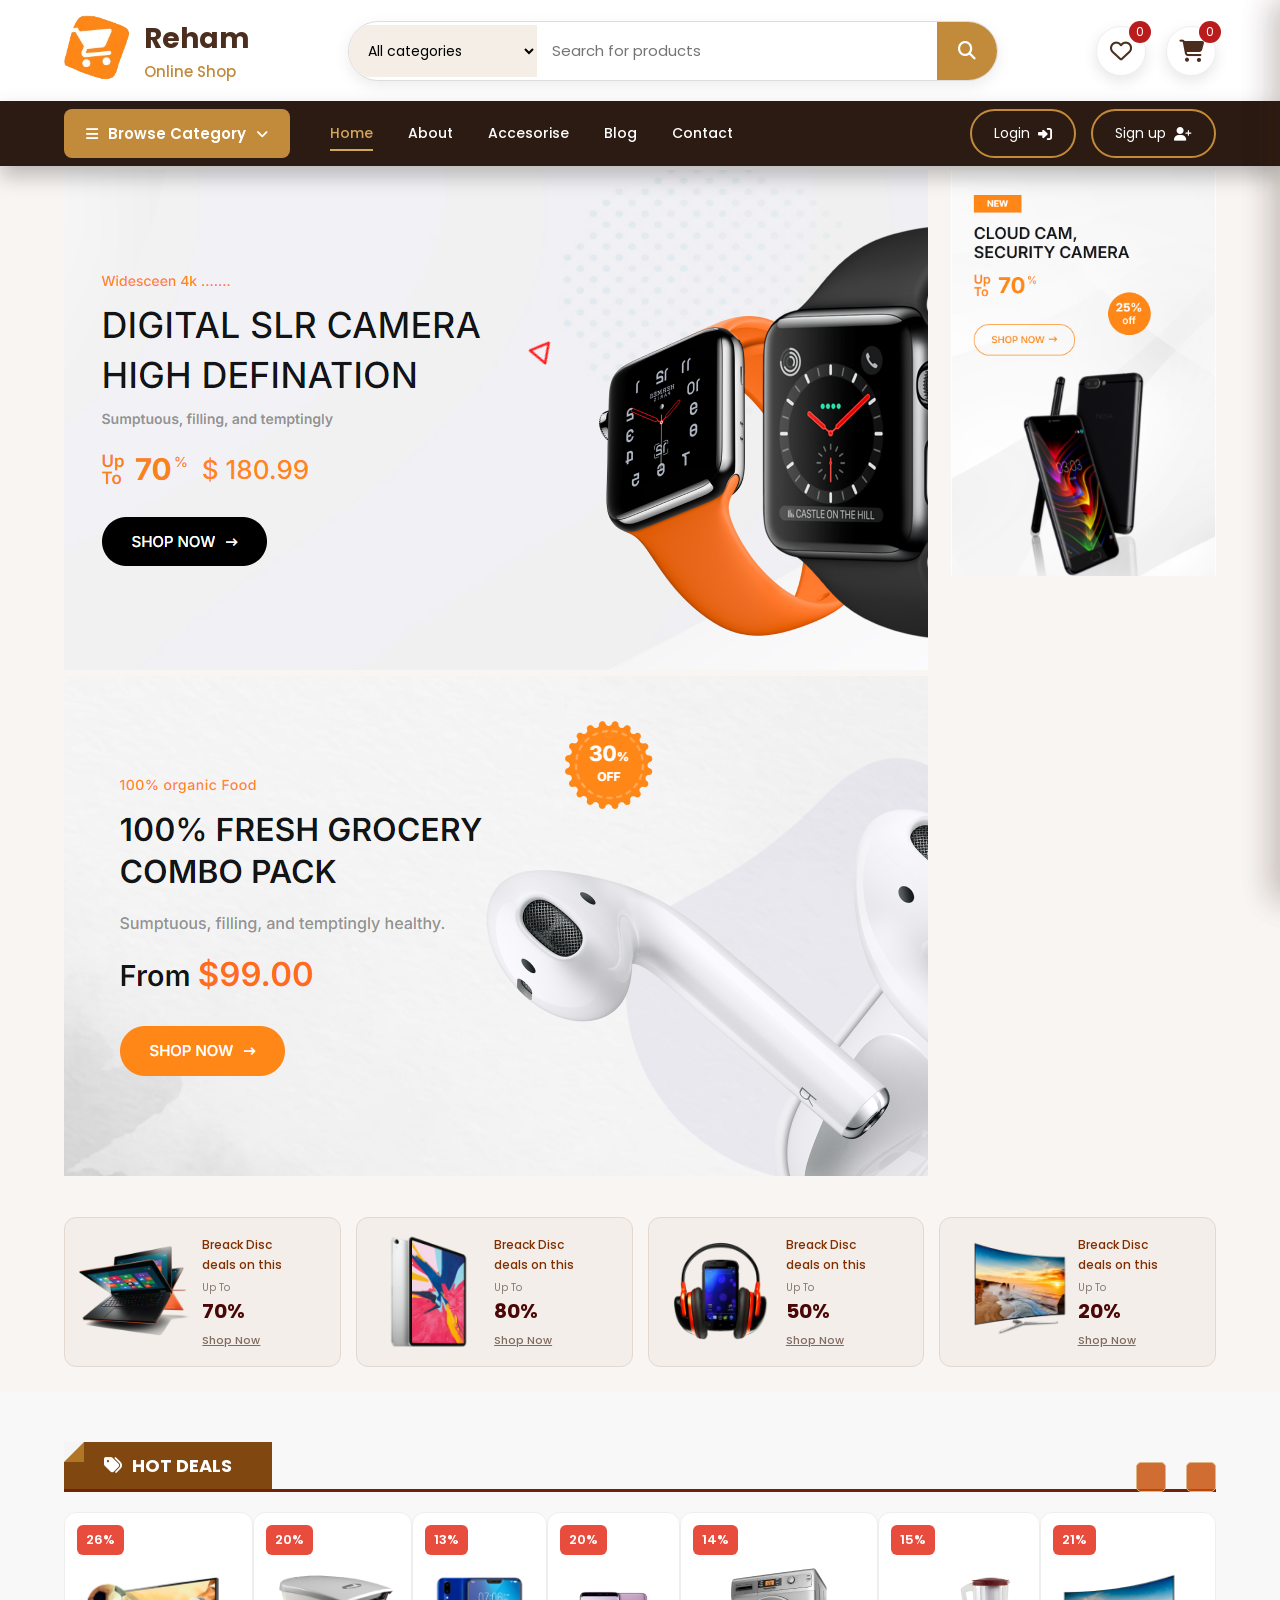
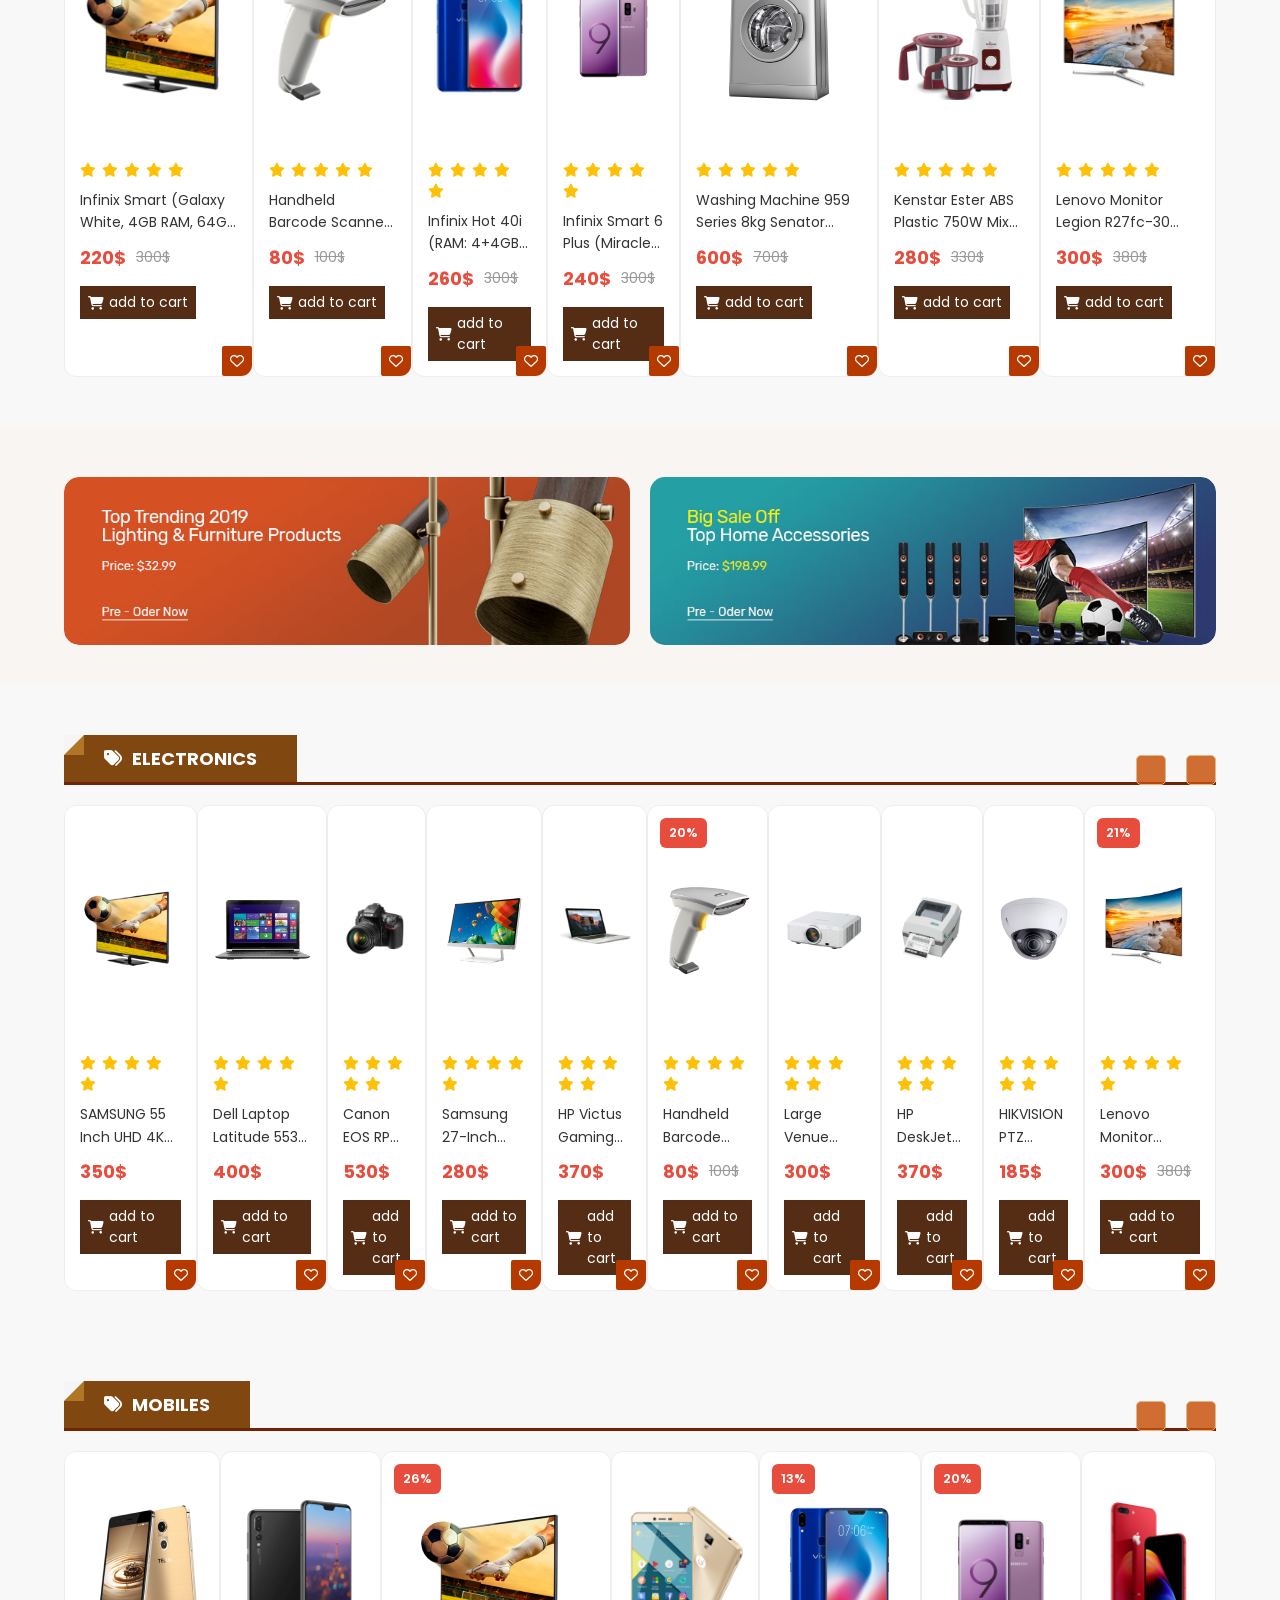
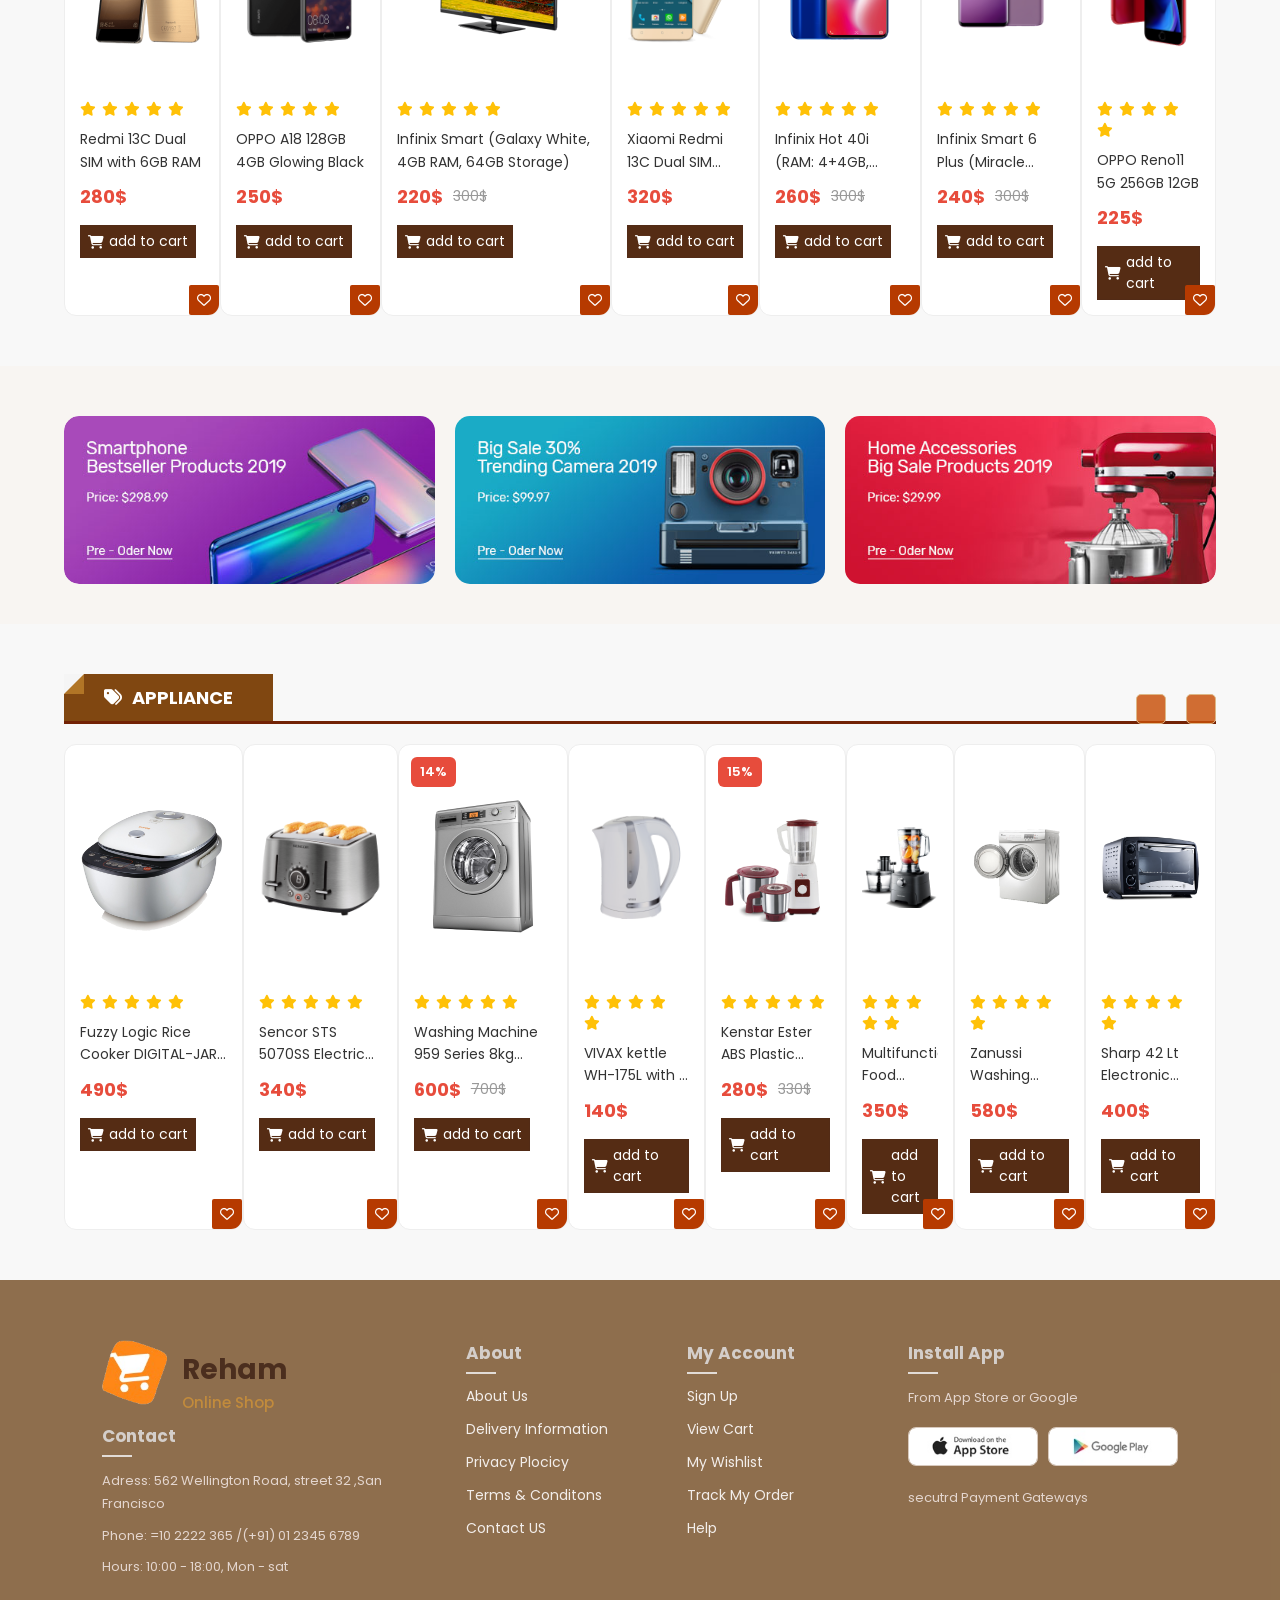
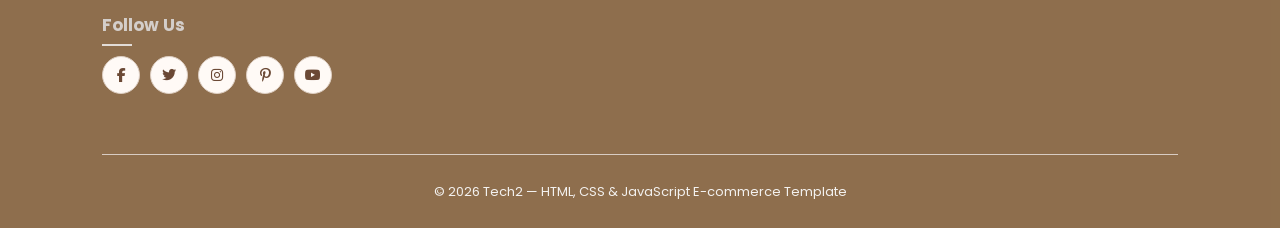
==== commit 5c1cee1c: "Fix product paths" ====
--- a/index.html
+++ b/index.html
@@ -87,7 +87,7 @@
 
 
     <div class="button_cart">
-        <a href="checkout.html" class="btn_cart">Checkout</a>
+        <a href="Checkout.html" class="btn_cart">Checkout</a>
 
         <span class="btn_cart trans_bg">Shop more</span>
     </div>
